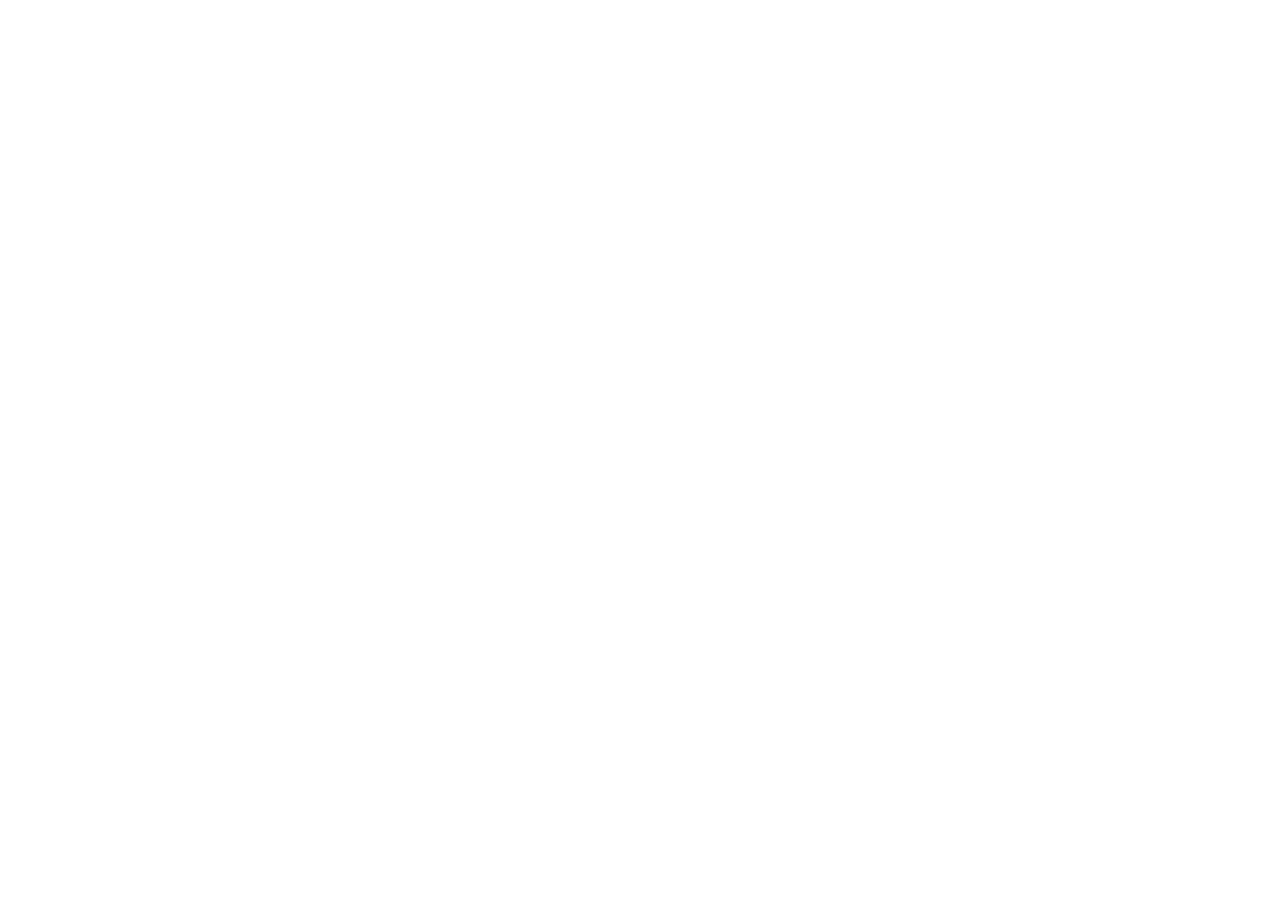
==== index.html @ 598802dd "criei a página principal" ====
<!DOCTYPE html>
<html lang="pt-br">
<head>
    <meta charset="UTF-8">
    <meta name="viewport" content="width=device-width, initial-scale=1.0">
    <link rel="shortcut icon" href="imagens/favicon.ico" type="image/x-icon">
    <title>Projeto Redes Sociais</title>
</head>
<body>
    
</body>
</html>
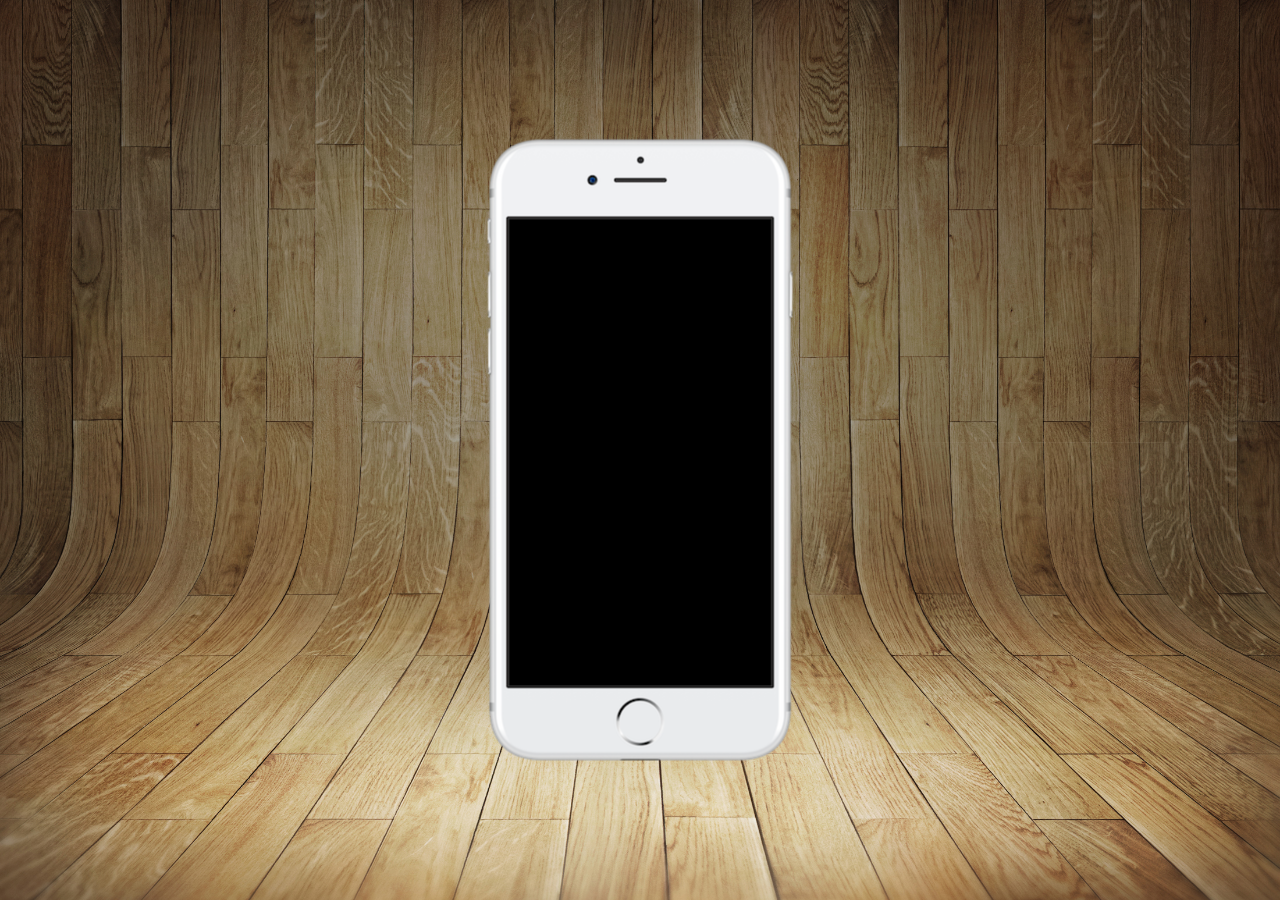
==== commit 2642d6e6: "atualizando o projeto-social" ====
--- a/index.html
+++ b/index.html
@@ -4,9 +4,17 @@
     <meta charset="UTF-8">
     <meta name="viewport" content="width=device-width, initial-scale=1.0">
     <link rel="shortcut icon" href="imagens/favicon.ico" type="image/x-icon">
+    <link rel="stylesheet" href="estilo/style.css">
     <title>Projeto Redes Sociais</title>
 </head>
 <body>
-    
+     <main>
+         <section id="telefone">
+        
+         </section>
+         <section id="redes-sociais">
+
+         </section>
+     </main>
 </body>
 </html>--- a/estilo/style.css
+++ b/estilo/style.css
@@ -0,0 +1,35 @@
+@charset "UTF-8";
+
+*{
+    margin: 0px;
+    padding: 0px;
+    font-family: Arial, Helvetica, sans-serif;
+}
+
+html,body{
+    height: 100vh;
+    width: 100vw;
+    background-color: black;
+}
+
+body{
+    background: url('../imagens/fundo-madeira.jpg')no-repeat top center;
+    background-size: cover;
+    background-attachment: fixed;
+}
+ 
+main{
+    position: relative;
+    height:100vh ;
+}
+
+section#telefone{
+    position: absolute;
+    top: 50%;
+    left: 50%;
+    transform:translate(-50%, -50%) ;
+    
+    height:627px;
+    width: 311px;
+    background:url('../imagens/frame-iphone.png') no-repeat;
+}
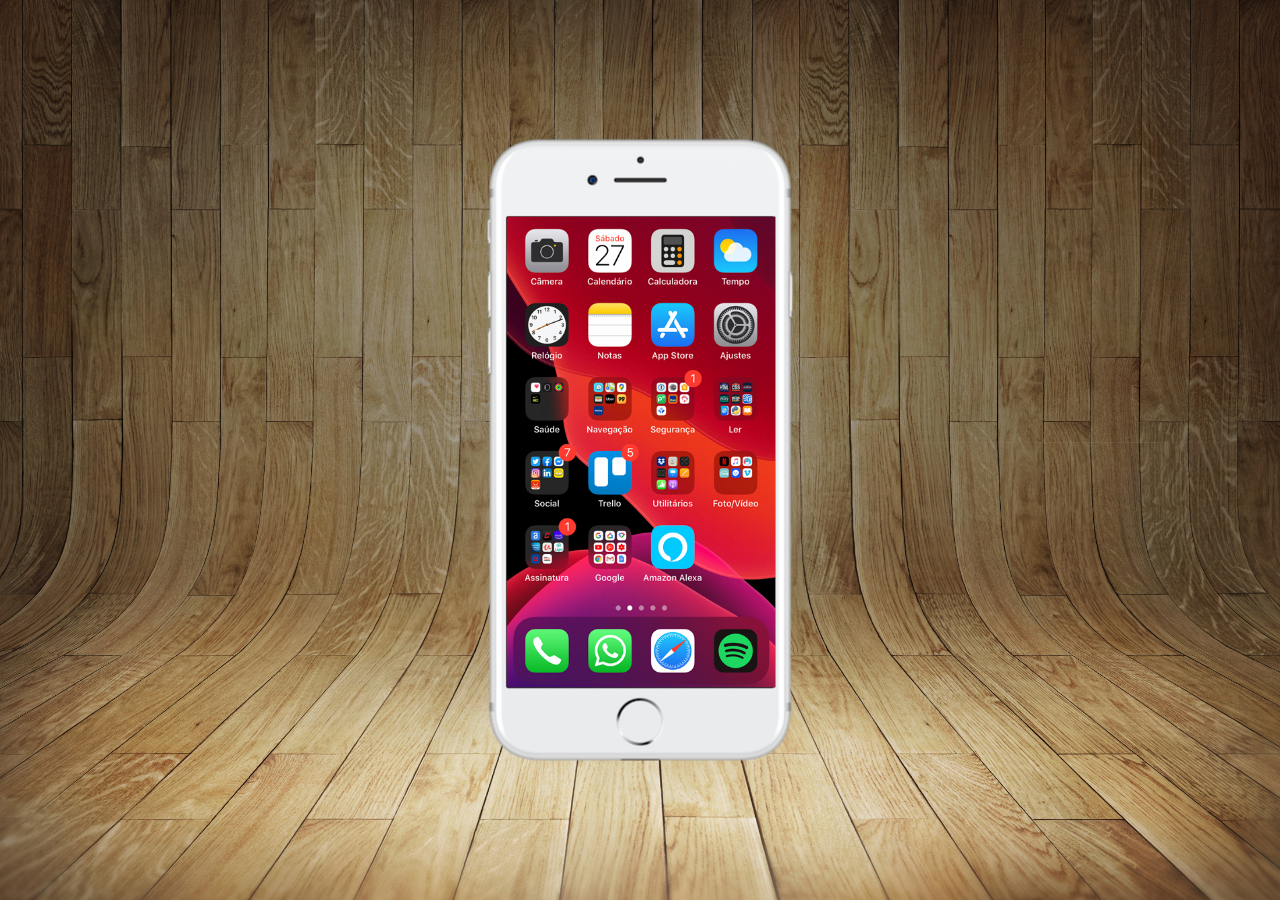
==== commit 88bd61da: "criei a tela home" ====
--- a/index.html
+++ b/index.html
@@ -10,7 +10,7 @@
 <body>
      <main>
          <section id="telefone">
-        
+             <iframe src="home.html" name="tela" id="tela" frameborder="0"></iframe>
          </section>
          <section id="redes-sociais">
 
--- a/estilo/style.css
+++ b/estilo/style.css
@@ -28,8 +28,16 @@
     top: 50%;
     left: 50%;
     transform:translate(-50%, -50%) ;
-    
+
     height:627px;
     width: 311px;
     background:url('../imagens/frame-iphone.png') no-repeat;
 }
+
+iframe#tela{
+   position: relative;
+   top: 80px;
+   left: 22px;
+   width: 269px;
+   height: 471px;
+}
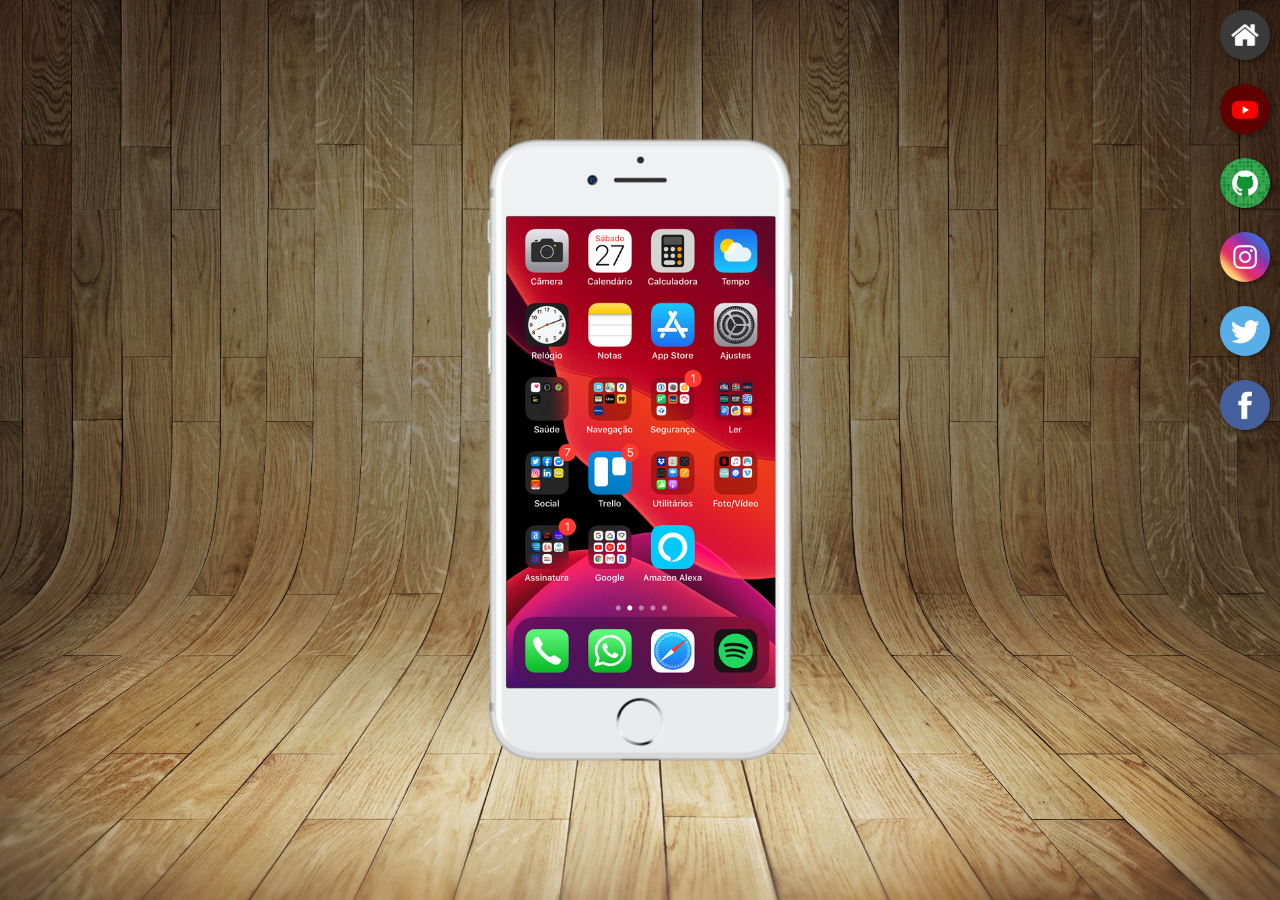
==== commit 192ab46d: "criei botões na lateral" ====
--- a/index.html
+++ b/index.html
@@ -10,10 +10,17 @@
 <body>
      <main>
          <section id="telefone">
-             <iframe src="home.html" name="tela" id="tela" frameborder="0"></iframe>
+             <iframe src="home.html" name="tela" id="tela" frameborder="0">
+                Seu navegador não é compativel com isso.
+             </iframe>
          </section>
          <section id="redes-sociais">
-
+              <a href="#" target="tela"> <img src="imagens/logo-home.jpg" alt=""></a> <br>
+              <a href="#" target="tela"><img src="imagens/logo-youtube.jpg" alt=""></a> <br>
+              <a href="#" target="tela"><img src="imagens/logo-github.jpg" alt=""></a> <br>
+              <a href="#" target="tela"><img src="imagens/logo-instagram.jpg" alt=""></a> <br>
+              <a href="#" target="tela"><img src="imagens/logo-twitter.jpg" alt=""></a> <br>
+              <a href="#" target="tela"><img src="imagens/logo-facebook.jpg" alt=""></a>
          </section>
      </main>
 </body>
--- a/estilo/style.css
+++ b/estilo/style.css
@@ -31,7 +31,7 @@
 
     height:627px;
     width: 311px;
-    background:url('../imagens/frame-iphone.png') no-repeat;
+    background:url('../imagens/frame-iphone.png')no-repeat;
 }
 
 iframe#tela{
@@ -41,3 +41,22 @@
    width: 269px;
    height: 471px;
 }
+
+section#redes-sociais{
+    text-align: right;
+}
+
+section#redes-sociais img{
+    width: 50px;
+    margin: 10px;
+    border-radius:50%;
+    box-shadow: 2px 2px 5px rgba(0, 0, 0, 0.400);
+    box-sizing: border-box;
+}
+
+section#redes-sociais img:hover{
+    border: 2px solid rgba(255, 255, 255, 0.637);
+    transform: translate(-3px, -3px);
+    box-shadow: 5px 5px 10px rgba(0, 0, 0, 0.623);
+    transition: transform 0.3s, border 1s;
+}
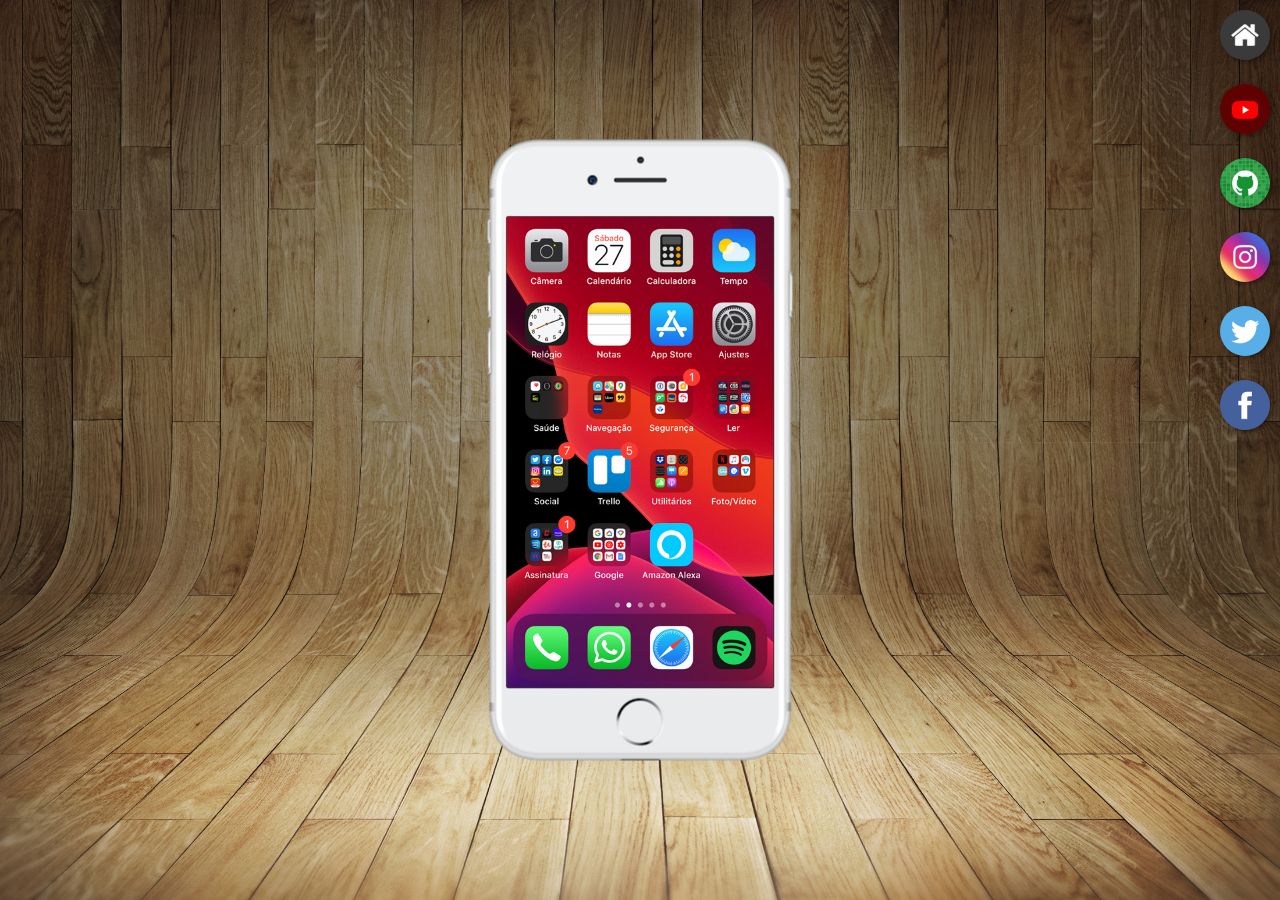
==== commit 1d988a58: "terminei o projeto" ====
--- a/index.html
+++ b/index.html
@@ -15,12 +15,17 @@
              </iframe>
          </section>
          <section id="redes-sociais">
-              <a href="#" target="tela"> <img src="imagens/logo-home.jpg" alt=""></a> <br>
-              <a href="#" target="tela"><img src="imagens/logo-youtube.jpg" alt=""></a> <br>
-              <a href="#" target="tela"><img src="imagens/logo-github.jpg" alt=""></a> <br>
-              <a href="#" target="tela"><img src="imagens/logo-instagram.jpg" alt=""></a> <br>
-              <a href="#" target="tela"><img src="imagens/logo-twitter.jpg" alt=""></a> <br>
-              <a href="#" target="tela"><img src="imagens/logo-facebook.jpg" alt=""></a>
+              <a href="home.html" target="tela"> <img src="imagens/logo-home.jpg" alt=""></a> <br>
+
+              <a href="youtube.html" target="tela"><img src="imagens/logo-youtube.jpg" alt=""></a> <br>
+
+              <a href="github.html" target="tela"><img src="imagens/logo-github.jpg" alt=""></a> <br>
+
+              <a href="instragam.html" target="tela"><img src="imagens/logo-instagram.jpg" alt=""></a> <br>
+
+              <a href="twitter.html" target="tela"><img src="imagens/logo-twitter.jpg" alt=""></a> <br>
+
+              <a href="facebook.html" target="tela"><img src="imagens/logo-facebook.jpg" alt=""></a>
          </section>
      </main>
 </body>
--- a/estilo/style.css
+++ b/estilo/style.css
@@ -38,7 +38,7 @@
    position: relative;
    top: 80px;
    left: 22px;
-   width: 269px;
+   width: 267px;
    height: 471px;
 }
 
